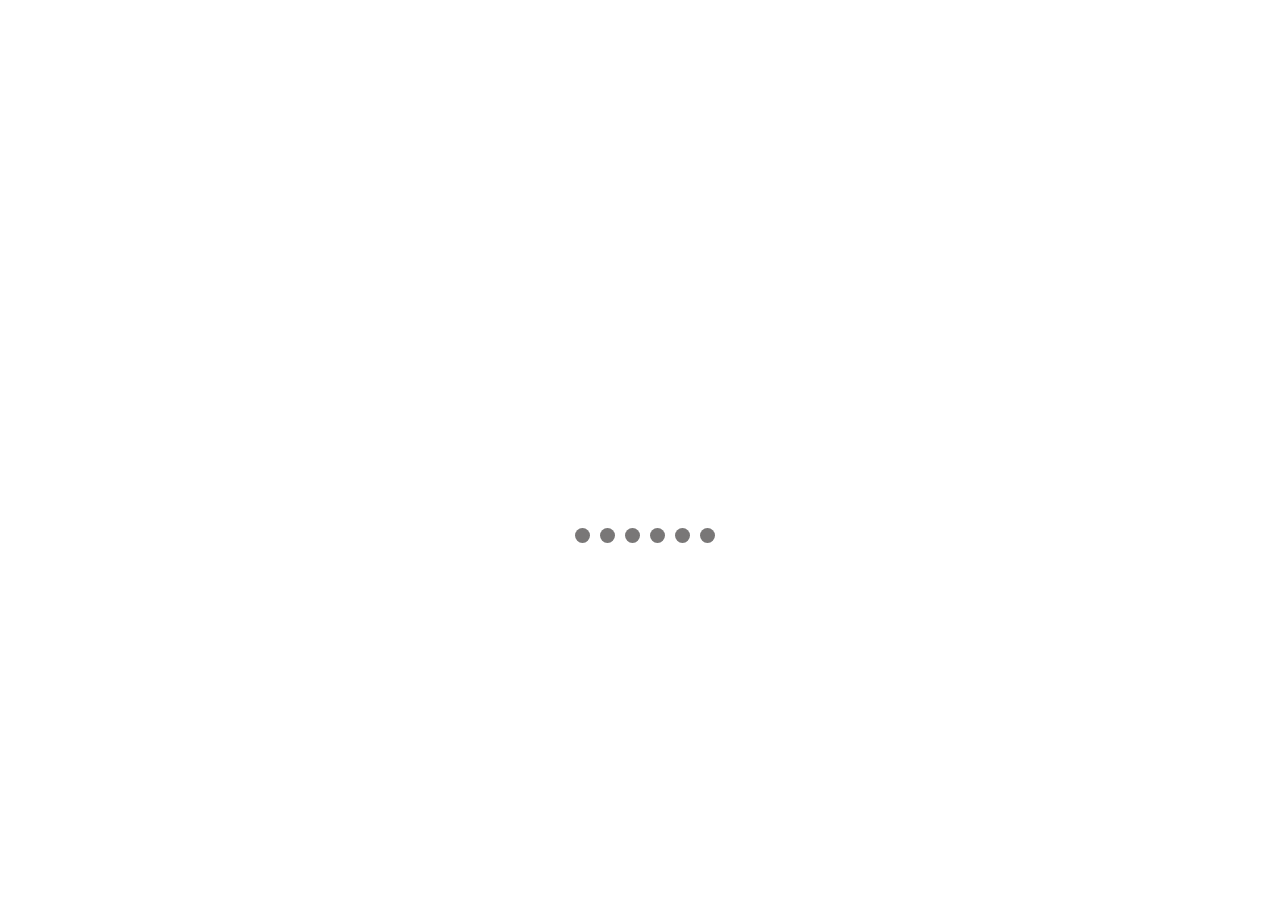
==== LAB-02/index.html @ c73082fb "init" ====
<!DOCTYPE html>
<html lang="en">
<head>
    <meta charset="UTF-8">
    <meta http-equiv="X-UA-Compatible" content="IE=edge">
    <meta name="viewport" content="width=device-width, initial-scale=1.0">
    <title>Slider</title>
    <link rel="stylesheet" href="style.css">
</head>
<body>
    <div id="slider">
        <div class="slides">
            <img src="https://picsum.photos/600/400?grayscale=2" alt="">
        	<img src="https://picsum.photos/600/400?grayscale=2" alt="">
        	<img src="https://picsum.photos/600/400?grayscale=2" alt="">
        	<img src="https://picsum.photos/600/400?grayscale=2" alt="">
        	<img src="https://picsum.photos/600/400?grayscale=2" alt="">
        	<img src="https://picsum.photos/600/400?grayscale=2" alt="">
        </div>
    </div>
    <div id="next">
        <div class="dot"></div>
        <div class="dot"></div>
        <div class="dot"></div>
        <div class="dot"></div>
        <div class="dot"></div>
        <div class="dot"></div>
    </div>
    <script type="application/javascript" src="script.js"></script>
</body>
</html>
---- LAB-02/style.css ----
body{
    margin: 0;
    padding: 0;
}

#slider{
    width: 600px;
    height: 400px;
    margin: 100px auto 0 auto;
    overflow: hidden;
}

#slider .slides{
    display: flex;
    animation-name: turn-left;
    animation-duration: 10s;
    animation-delay: 3s;
    animation-timing-function: ease-in-out;
}

#next{
    display: flex;
    width: 200px;
    height: 30px;
    margin: 20px auto;
    justify-content: center;
    align-items: center;
}

#next .dot{
    display: flex;
    width: 15px;
    height: 15px;
    background-color: rgb(121, 119, 119);
    margin-left: 10px;
    border-radius: 50%;

}

#next .dot:hover{
    background-color: rgb(49, 49, 49);
}

@keyframes turn-left {
    0% {
        transform: translateX(0);
    }

    100% {
        transform: translate(-2000px);
    }
}
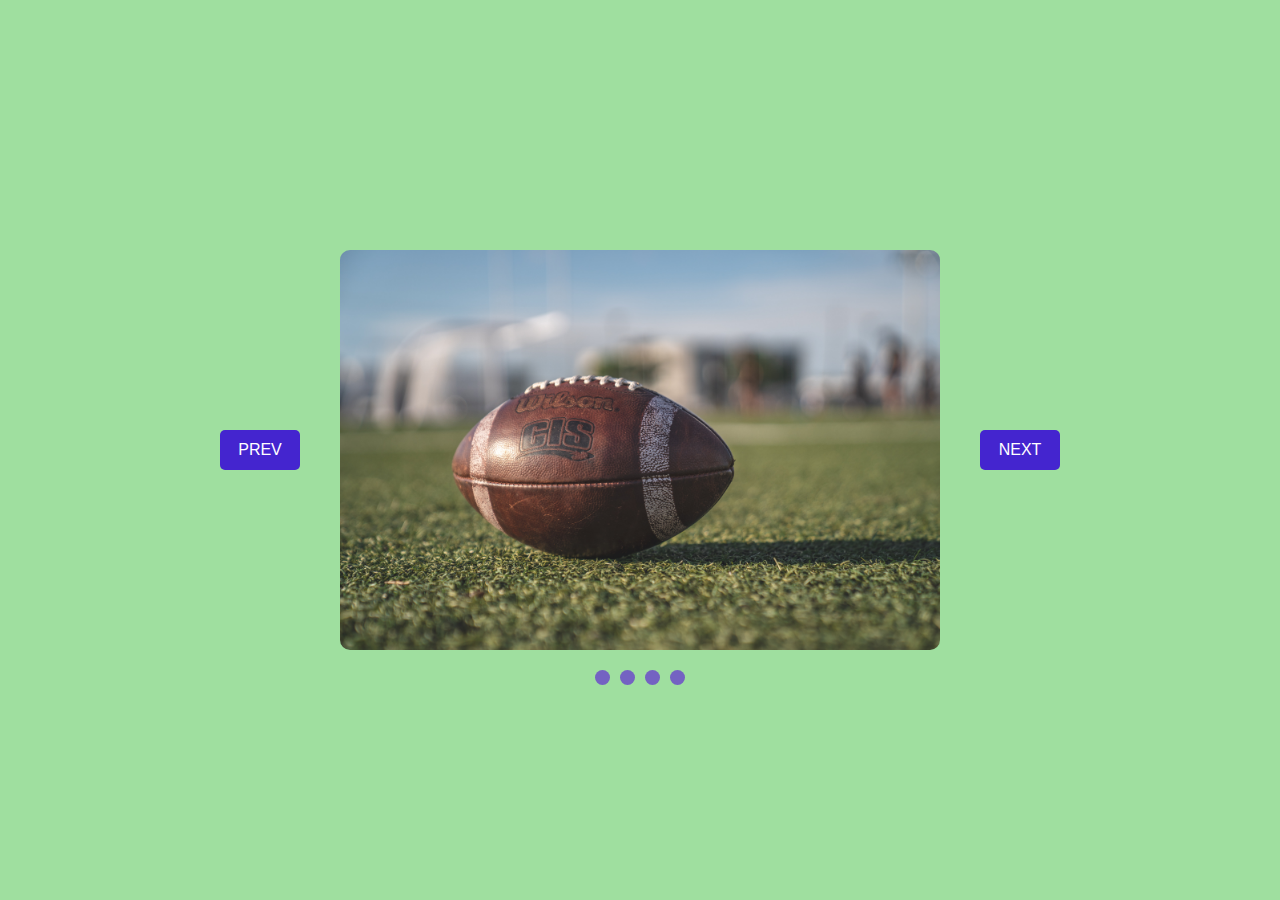
==== commit fcc13b36: "slider refactor" ====
--- a/LAB-02/index.html
+++ b/LAB-02/index.html
@@ -1,31 +1,22 @@
 <!DOCTYPE html>
 <html lang="en">
 <head>
-    <meta charset="UTF-8">
-    <meta http-equiv="X-UA-Compatible" content="IE=edge">
-    <meta name="viewport" content="width=device-width, initial-scale=1.0">
-    <title>Slider</title>
-    <link rel="stylesheet" href="style.css">
+  <meta charset="UTF-8">
+  <meta http-equiv="X-UA-Compatible" content="IE=edge">
+  <meta name="viewport" content="width=device-width, initial-scale=1.0">
+  <link rel="stylesheet" href="style.css">
+  <title>Slider</title>
 </head>
 <body>
-    <div id="slider">
+  <main class="container">
+      <button class="prev">Prev</button>
+      <div class="slider">
         <div class="slides">
-            <img src="https://picsum.photos/600/400?grayscale=2" alt="">
-        	<img src="https://picsum.photos/600/400?grayscale=2" alt="">
-        	<img src="https://picsum.photos/600/400?grayscale=2" alt="">
-        	<img src="https://picsum.photos/600/400?grayscale=2" alt="">
-        	<img src="https://picsum.photos/600/400?grayscale=2" alt="">
-        	<img src="https://picsum.photos/600/400?grayscale=2" alt="">
+
         </div>
-    </div>
-    <div id="next">
-        <div class="dot"></div>
-        <div class="dot"></div>
-        <div class="dot"></div>
-        <div class="dot"></div>
-        <div class="dot"></div>
-        <div class="dot"></div>
-    </div>
-    <script type="application/javascript" src="script.js"></script>
+      </div>
+      <button class="next">Next</button>
+  </main>
+  <script src="./script.js"></script>
 </body>
 </html>--- a/LAB-02/style.css
+++ b/LAB-02/style.css
@@ -1,52 +1,72 @@
-body{
-    margin: 0;
-    padding: 0;
+*,
+*::after,
+*::before{
+  margin: 0;
+  padding: 0;
+  box-sizing: inherit;
 }
 
-#slider{
-    width: 600px;
-    height: 400px;
-    margin: 100px auto 0 auto;
-    overflow: hidden;
+body{
+  box-sizing: border-box;
+  font-family: Helvetica, sans-serif;
+  font-size: 24px;
 }
 
-#slider .slides{
-    display: flex;
-    animation-name: turn-left;
-    animation-duration: 10s;
-    animation-delay: 3s;
-    animation-timing-function: ease-in-out;
+.container{
+  height: 100vh;
+  width: 100vw;
+  background-color: rgb(159, 223, 159);
+  display: flex;
+  justify-content: center;
+  align-items: center;
 }
 
-#next{
-    display: flex;
-    width: 200px;
-    height: 30px;
-    margin: 20px auto;
-    justify-content: center;
-    align-items: center;
+.slider{
+  width: 600px;
+  height: 400px;
+  margin: 40px;
 }
 
-#next .dot{
-    display: flex;
-    width: 15px;
-    height: 15px;
-    background-color: rgb(121, 119, 119);
-    margin-left: 10px;
-    border-radius: 50%;
-
+.slides{
+  display: flex;
+  border-radius: 10px;
+  justify-content: baseline;
+  flex-direction: row;
+  overflow: hidden;
 }
 
-#next .dot:hover{
-    background-color: rgb(49, 49, 49);
+.dots {
+  display: flex;
+  justify-content: center;
+  margin-top: 20px;
+  overflow: visible;
 }
 
-@keyframes turn-left {
-    0% {
-        transform: translateX(0);
-    }
+.dot {
+  width: 15px;
+  height: 15px;
+  border-radius: 50%;
+  background-color: rgb(116, 98, 194);
+  margin: 0 5px;
+  cursor: pointer;
+}
 
-    100% {
-        transform: translate(-2000px);
-    }
-}+.dot.active {
+  background-color: rgb(68, 37, 207);
+}
+
+button{
+  background-color: rgb(68, 37, 207);
+  border: none;
+  border-radius: 5px;
+  color: rgb(255, 255, 255);
+  cursor: pointer;
+  font-size: 16px;
+  text-transform: uppercase;
+  width: 80px;
+  height: 40px;
+}
+
+button:hover{
+  background-color: rgb(116, 98, 194);
+}
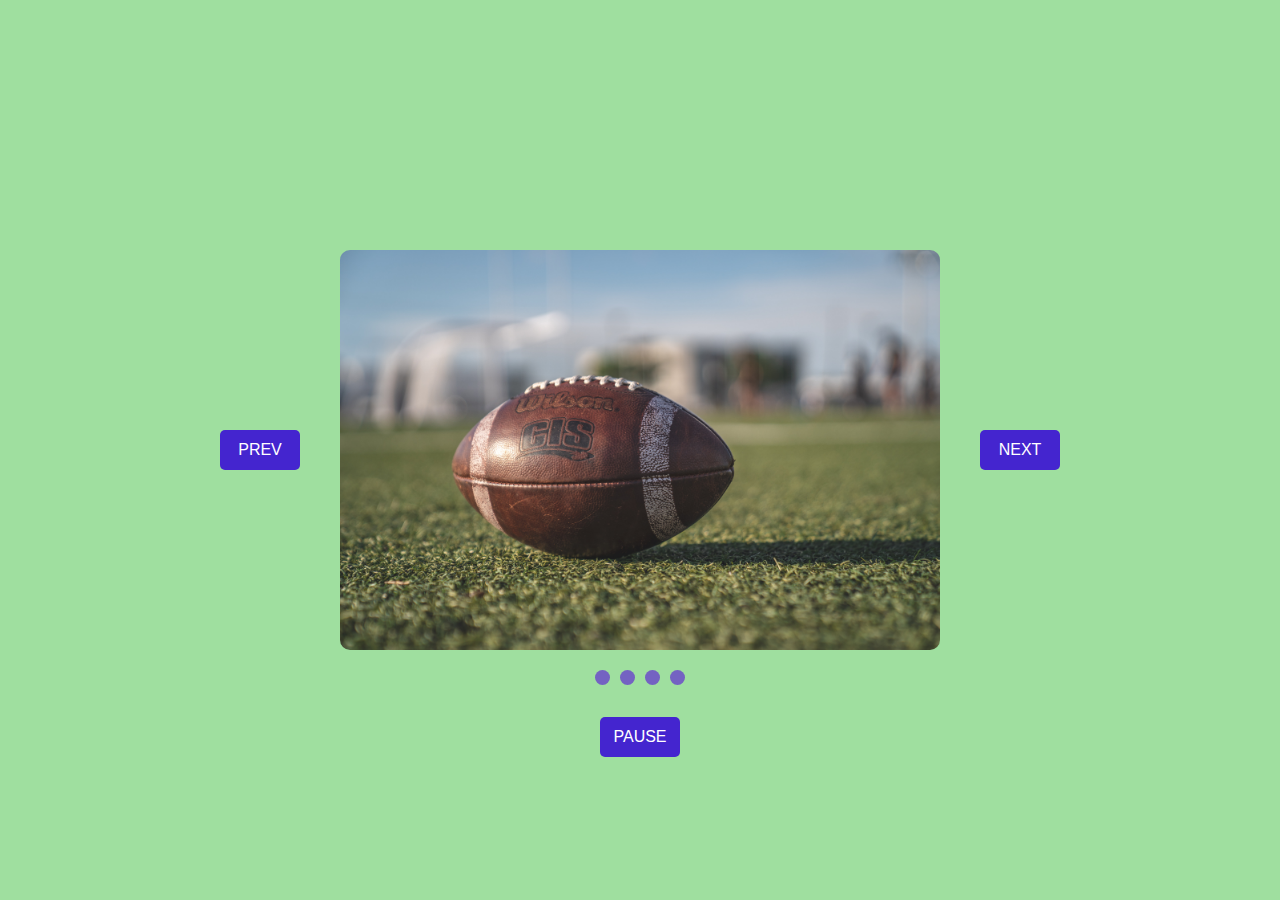
==== commit 04f20793: "add pause btn" ====
--- a/LAB-02/index.html
+++ b/LAB-02/index.html
@@ -14,9 +14,14 @@
         <div class="slides">
 
         </div>
+        <div class="buttons">
+          <div class="pause-btn">
+            <button class="pause">Pause</button>
+          </div>
+        </div>    
       </div>
       <button class="next">Next</button>
-  </main>
+    </main>
   <script src="./script.js"></script>
 </body>
 </html>--- a/LAB-02/style.css
+++ b/LAB-02/style.css
@@ -19,6 +19,16 @@
   display: flex;
   justify-content: center;
   align-items: center;
+}
+
+.buttons{
+  display: flex;
+  flex-direction: column-reverse;
+  align-items: center;
+}
+
+.pause{
+  margin: 32px 10px;
 }
 
 .slider{
@@ -55,6 +65,8 @@
   background-color: rgb(68, 37, 207);
 }
 
+
+
 button{
   background-color: rgb(68, 37, 207);
   border: none;
